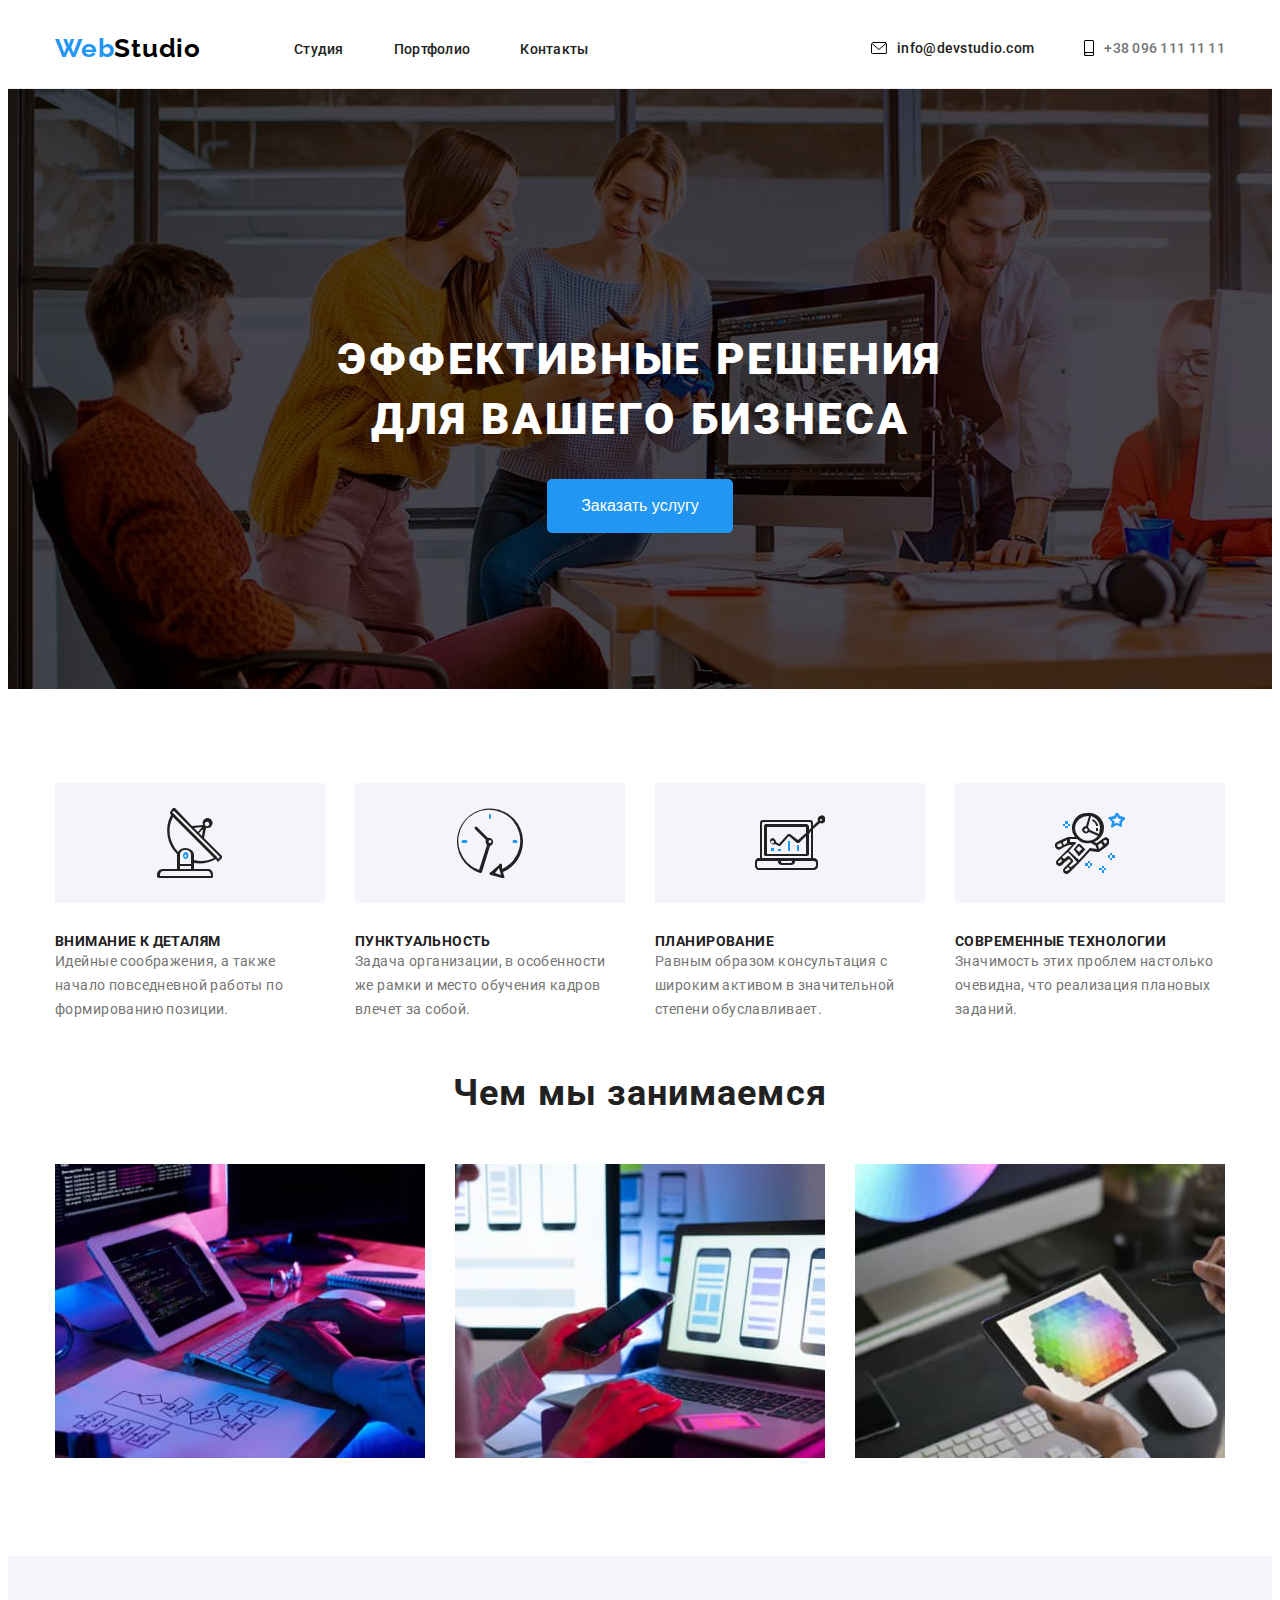
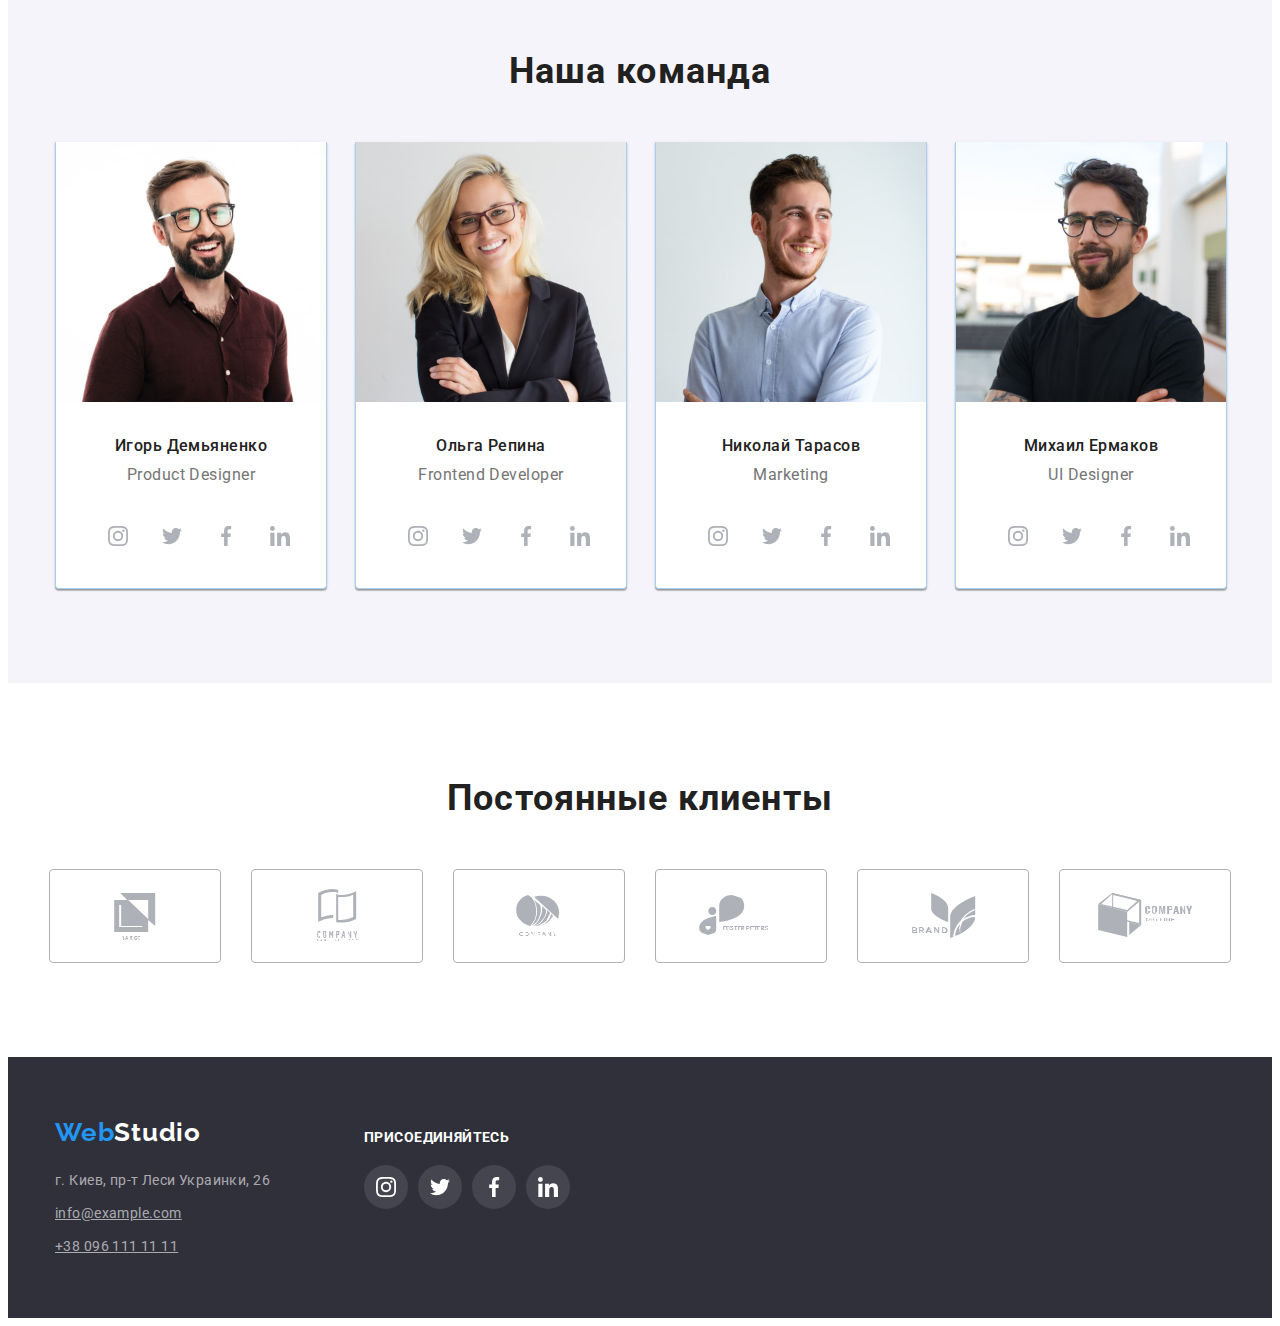
==== index.html @ cbee3076 "Верстает Д.З №4" ====
<!DOCTYPE html>
<html lang="ru">
<head>
    <meta charset="UTF-8">
    <meta http-equiv="X-UA-Compatible" content="IE=edge">
    <meta name="viewport" content="width=device-width, initial-scale=1.0">
    <title>Домашка №4 </title>
    <link href="https://fonts.googleapis.com/css2?family=Raleway:wght@700&family=Roboto:wght@400;500;700;900&display=swap" rel="stylesheet">
    <link rel="stylesheet" href="https://cdnjs.cloudflare.com/ajax/libs/modern-normalize/1.1.0/modern-normalize.min.css" integrity="sha512-wpPYUAdjBVSE4KJnH1VR1HeZfpl1ub8YT/NKx4PuQ5NmX2tKuGu6U/JRp5y+Y8XG2tV+wKQpNHVUX03MfMFn9Q==" crossorigin="anonymous" referrerpolicy="no-referrer" /> 
    <link rel="stylesheet" href="./css/styles.css">
</head>
 
     
<body>
    <!-- Шапка -->
    <div class = "body">
    <div class = "container">
                   
                <div class = "menu">
                    <a href = "" class="link-webstydio web">Web<span class = "span-stydio stydio">Studio</span></a>
                    <!-- Навигация -->
                    
                    <nav>
                    <ul class = "nav">
                        <li class = "item"><a href = "./index.html" class="link-nav one">Студия</a></li>
                        <li class = "item"><a href = "./portfolio.html" class="link-nav">Портфолио</a></li>
                        <li class = "item"><a href = "" class="link-nav">Контакты</a></li>
                    </ul>
                    </nav>
                    <ul class = "contact">
                        <li class = "item envelope">
                            <div class  = "unite">
                            <a href = "malto:info@devstudio.com" class="link-nav email">
                                <span class = "indent">info@devstudio.com</span>
                                <svg class = "icone-email link-nav" width = "16" height = "12">
                                    <use href = "./images/sprite1.svg#envelope"></use>
                                </svg>
                            </a>
                            </div>
                        </li>
                        <li class = "item smartphone">
                            <div class  = "unite">
                            <a href = "tel:+380961111111" class="link-nav tel">
                                <span class = "indent">+38 096 111 11 11</span>
                                
                                <svg class = "icone-email" width = "10" height = "16">
                                    <use href = "./images/smartphone1.svg#smartphone-1"></use>
                                </svg>
                            </a>
                            </div>
                        </li>
                    </ul>
                </div>
    </div>
    </div>        
    <section class = "page-header">
        <h1 class = "header-title">Эффективные решения для вашего бизнеса</h1>
        <button class = "service">Заказать услугу</button>
    </section>

    
    <div class = "container">
    <!-- Основной контент -->

        <section class = "sections">
            <h2 class = "title-list" hidden>Наши усовершенствования</h2>
            <ul class = "list item">
                <li class = "li-item antenna-item"> 
                    <h3 class = li-title>Внимание к деталям</h3>
                    <p class = "text">Идейные соображения, а также начало повседневной работы по формированию позиции.</p>
                </li>
                <li class = "li-item clock-item">
                    <h3 class = "li-title">Пунктуальность</h3>
                    <p class = "text">Задача организации, в особенности же рамки и место обучения кадров влечет за собой.</p>
                </li>
                <li class = "li-item diagram-item">
                    <h3 class = "li-title">Планирование</h3>
                    <p class = "text">Равным образом консультация с широким активом в значительной степени обуславливает.</p>
                </li>
                <li class = "li-item astronaut-item">
                    <h3 class = "li-title">Современные технологии</h3>
                    <p class = "text">Значимость этих проблем настолько очевидна, что реализация плановых заданий.</p>
                </li>
            </ul>
        </section>
        <!--Наши преимущества-->
        <section class = "feature">
            <h2 class = "title-list">Чем мы занимаемся</h2>
            <ul class = "list our-team">             
                <li class = "our-team"><img src = "images/photo1.jpg" width = "370" alt = "работа на ноутбуке над кодом приложения" /></li>
                <li class = "our-team"><img src = "images/photo2.jpg" width = "370" alt = "работа над мобильным приложением" /></li>
                <li class = "our-team"><img src = "images/photo3.jpg" width = "370" alt = "работа на ноутбуке с цветом" /></li>
            </ul>            
        </section>
    </div>
        <div class = "command-item">
        
        <section class = "our-command">
             
            <div class = "container"> 
            <h2 class = "title-list">Наша команда</h2>
                 
                 <ul class = "list command-item">
                    <li class = "command">
                        <img src = "images/img2.jpg" width = "270" alt = "Product Designer" />               
                        <h3 class = "username">Игорь Демьяненко</h3>                
                        <p class = "profession" lang = "en">Product Designer</p>
                        <ul class = " cart-social">
                            <li class = "social-item istagram">
                                <a class = "link-social cart" href = "">
                                    <svg class = "a-icon social-network" width = "20" height = "20">
                                        <use href = "./images/sprite.svg#instagram"></use>
                                    </svg>
                                </a>
                            </li>
                            <li class = "social-item twitter">
                                <a class = "link-social cart" href = "">
                                    <svg class = "a-icon social-network" width = "20" height = "20">
                                        <use href = "./images/sprite.svg#twitter"></use>
                                    </svg>
                                </a>
                            </li>
                            <li class = "social-item facebook">
                                <a class = "link-social cart" href = "">
                                    <svg class = "a-icon social-network" width = "20" height = "20">
                                        <use href = "./images/sprite.svg#facebook"></use>
                                    </svg>
                                </a>
                            </li>
                            <li class = "social-item linkedin">
                                <a class = "link-social cart" href = "">
                                    <svg class = "a-icon social-network" width = "20" height = "20">
                                        <use href = "./images/sprite.svg#linkedin"></use>
                                    </svg>
                                </a>
                            </li>
                        </ul>
                    </li>
                    <li class = "command">                   
                        <img src = "images/img3.jpg" width = "270" alt = "Frontend Developer" />                   
                        <h3 class = "username">Ольга Репина</h3>             
                        <p class = "profession" lang = "en">Frontend Developer</p>
                        <ul class = "cart-social">
                            <li class = "social-item istagrams">
                                <a class = "link-social cart" href = "">
                                    <svg class = "a-icon social-network" width = "20" height = "20">
                                        <use href = "./images/sprite.svg#instagram"></use>
                                    </svg>
                                </a>
                            </li>
                            <li class = "social-item  twitter">
                                <a class = "link-social cart" href = "">
                                    <svg class = "a-icon social-network" width = "20" height = "20">
                                        <use href = "./images/sprite.svg#twitter"></use>
                                    </svg>
                                </a>
                            </li>
                            <li class = "social-item facebook">
                                <a class = "link-social cart" href = "">
                                    <svg class = "a-icon social-network" width = "20" height = "20">
                                        <use href = "./images/sprite.svg#facebook"></use>
                                    </svg>
                                </a>
                            </li>
                            <li class = "social-item linkedin">
                                <a class = "link-social cart" href = "">
                                    <svg class = "a-icon social-network" width = "20" height = "20">
                                        <use href = "./images/sprite.svg#linkedin"></use>
                                    </svg>
                                </a>
                            </li>
                        </ul>
                    </li>
                    <li class = "command">                   
                        <img src = "images/imga.jpg" width = "270" alt = "Marketing" />                   
                        <h3 class = "username">Николай Тарасов</h3>             
                        <p class = "profession" lang = "en">Marketing</p>
                        <ul class = " cart-social">
                            <li class = "social-item istagram">
                                <a class = "link-social cart" href = "">
                                    <svg class = "a-icon social-network" width = "20" height = "20">
                                        <use href = "./images/sprite.svg#instagram"></use>
                                    </svg>
                                </a>
                            </li>
                            <li class = "social-item twitter">
                                <a class = "link-social cart" href = "">
                                    <svg class = "a-icon social-network" width = "20" height = "20">
                                        <use href = "./images/sprite.svg#twitter"></use>
                                    </svg>
                                </a>
                            </li>
                            <li class = "social-item facebook">
                                <a class = "link-social cart" href = "">
                                    <svg class = "a-icon social-network" width = "20" height = "20">
                                        <use href = "./images/sprite.svg#facebook"></use>
                                    </svg>
                                </a>
                            </li>
                            <li class = "social-item linkedin">
                                <a class = "link-social cart" href = "">
                                    <svg class = "a-icon social-network" width = "20" height = "20">
                                        <use href = "./images/sprite.svg#linkedin"></use>
                                    </svg>
                                </a>
                            </li>
                        </ul>
                    </li>
                    <li class = "command">                   
                        <img src = "images/img1.jpg" width = "270" alt = "UI Designer" />                   
                        <h3 class = "username">Михаил Ермаков</h3>             
                        <p class = "profession" lang = "en">UI Designer</p>
                        <ul class = " cart-social">
                            <li class = "social-item istagram">
                                <a class = "link-social cart" href = "">
                                    <svg class = "a-icon social-network" width = "20" height = "20">
                                        <use href = "./images/sprite.svg#instagram"></use>
                                    </svg>
                                </a>
                            </li>
                            <li class = "social-item twitter">
                                <a class = "link-social cart" href = "">
                                    <svg class = "a-icon social-network" width = "20" height = "20">
                                        <use href = "./images/sprite.svg#twitter"></use>
                                    </svg>
                                </a>
                            </li>
                            <li class = "social-item facebook">
                                <a class = "link-social cart" href = "">
                                    <svg class = "a-icon social-network" width = "20" height = "20">
                                        <use href = "./images/sprite.svg#facebook"></use>
                                    </svg>
                                </a>
                            </li>
                            <li class = "social-item linkedin">
                                <a class = "link-social cart" href = "">
                                    <svg class = "a-icon social-network" width = "20" height = "20">
                                        <use href = "./images/sprite.svg#linkedin"></use>
                                    </svg>
                                </a>
                            </li>
                        </ul>
                    </li>
                </ul>
            </div>
               
        </section>    
    </div>
    <div class = "zero"></div>
    <div class = "container">
        <div class = "regular-customers">
            <h2 class = "clients">Постоянные клиенты</h2>
            <ul class = "list icon-list">
                <li class = "icon-item">
                    <!--<img class = "img-block" src = "./images/client1.svg" alt = "логотип компании <span lang = 'en'>YA & CO</span>">-->
                    <a class = "client-good" href = "">
                        <svg class = "client-good-icon">
                            <use href = "./images/sprite1.svg#client1"></use>
                        </svg>
                    </a>
                </li>
                <li class = "icon-item">
                    <!--<img src = "./images/client2.svg" alt = "логотип компании <span lang = 'en'>COMPANY TEGLINE HERE</span>">-->
                    <a class = "client-good" href = "">
                        <svg class = "client-good-icon">
                            <use href = "./images/sprite1.svg#client2"></use>
                        </svg>
                    </a>
                </li>
                <li class = "icon-item">
                    <!--<img src = "./images/client3.svg" alt = "логотип компании <span lang = 'en'>COMPANY</span>">-->
                    <a class = "client-good" href = "">
                        <svg class = "client-good-icon">
                            <use href = "./images/sprite1.svg#client3"></use>
                        </svg>
                    </a>
                </li>
                <li class = "icon-item">
                    <!--<img class = "hover" src = "./images/client4.svg" alt = "логотип компании <span lang = 'en'>FOSTERS PETERS</span>">-->
                    <a class = "client-good" href = "">
                        <svg class = "client-good-icon">
                            <use href = "./images/sprite1.svg#client4"></use>
                        </svg>
                    </a>
                </li>
                <li class = "icon-item">
                    <!--<img src = "./images/client5.svg" alt = "логотип компании <span lang = 'en'>BREND</span>">-->
                    <a class = "client-good" href = "">
                        <svg class = "client-good-icon">
                            <use href = "./images/sprite1.svg#client5"></use>
                        </svg>
                    </a>
                </li>
                <li class = "icon-item">
                    <!--<img src = "./images/client6.svg" alt = "логотип компании <span lang = 'en'>COMPANY TAG LINE</span>">-->
                    <a class = "client-good" href = "">
                        <svg class = "client-good-icon">
                            <use href = "./images/sprite1.svg#client6"></use>
                        </svg>
                    </a>
                </li>
            </ul>
        </div>
    </div>
    </main>
       
     
    <footer class = "footer">
        <!--Логотип-->

        <div class = "container">
            <div class = "total">
            <div class = "contact-footer">
                <a href = "" class="link-webstydio web">Web<span class = "span-stydio-footer stydio">Studio</span></a>
                <address>
                    <p class = "address">г. Киев, пр-т Леси Украинки, 26</p>                    
                    <p class = "text-email"><a href = "mailto:info@example.com" class=" email-footer">info@example.com</a></p>
                    <p class = "text-tel"><a href = "tel:+380961111111" class="tel">+38 096 111 11 11</a></p>             
                </address>
            </div>
        <div class = "social-footer">
            <h3 class = "footer-text-title">присоединяйтесь</h3>
            <ul class = "list list-social">
                <li class = "social-item  ">
                    <a class = "link-social" href = "">
                        <svg class = "a-icon" width = "20" height = "20">
                            <use href = "./images/sprite.svg#instagram"></use>
                        </svg>
                    </a>
                </li>
                <li class = "social-item  ">
                    <a class = "link-social twitter-link" href = "">
                        <svg class = "a-icon" width = "20" height = "20">
                            <use href = "./images/sprite.svg#twitter"></use>
                        </svg>
                    </a>
                </li>
                <li class = "social-item  ">
                    <a class = "link-social" href = "">
                        <svg class = "a-icon" width = "20" height = "20">
                            <use href = "./images/sprite.svg#facebook"></use>
                        </svg>
                    </a>
                </li>
                <li class = "social-item  ">
                    <a class = "link-social" href = "">
                        <svg class = "a-icon" width = "20" height = "20">
                            <use href = "./images/sprite.svg#linkedin"></use>
                        </svg>
                    </a>
                </li> 
            </ul>
        </div>
        </div>
    </div>
    </footer>      
</body>
</html>
---- css/styles.css ----
:root {
  --primary-color: #ffffff;
  --webstydio-link: #2196F3;
  --title-text: #212121;
  --text-color: #757575;
  --contact-color: rgba(255, 255, 255, 0.6);
}

body {
  background-color: var(--primary-color);
  font-family: 'Roboto', sans-serif;
}

h1,
h2,
h3,
h4,
h5,
h6,
p {
  margin: 0;
}

.body {
  border-bottom: 1px solid #ECECEC;  
}

.page-header {
  display: flex;
  flex-direction: column;
  align-items: center;
  background-color: #2F303A;
  height: 600px;
  width: 100%;
  max-width: 1600px;
  background-image: linear-gradient(
    to right, rgba(0, 0, 0, 0.5),  
    rgba(10, 0, 0, 0.5)),
    url("../images/Img-header.jpg");
    
   
}

.header-title {
  width: 696px;
  height: 120px;
  margin-top: 240px;
   
}

.top {
  width: 100%;
  height: 80px;
  
}
.container {   
  width: 1170px;
  margin: 0 auto; 
    
         
}

 .menu {
   display: flex;
   align-items: center;

   height: 80px; 
      
 }

.link-webstydio {
  display: block;
  color: var(--webstydio-link);
  text-decoration: none;
  margin-right: 93px;  
}

.nav {
  display: flex;
  padding: 0;
  margin: 0;
}

.nav > .item + .item {
  margin-left: 50px;
}

.contact {
  display: flex;
  align-items: center;
  padding: 0;
  margin: 0;
  margin-left: auto;
} 

.contact > .item + .item {
  margin-left: 50px;
}
.web,
.stydio {
  font-family: Raleway;
  font-style: normal;
  font-weight: 700;
  font-size: 26px;
  line-height: calc(31 / 26);
  letter-spacing: 0.03em;
}

.link-webstydio:hover {
  text-decoration:none;
}

.span-stydio {
  color: #000000;
}

.nav,
.contact {
  list-style: none;
  text-decoration: none; 
  font-style: normal;  
} 

.link-nav {
  text-decoration: none;    
  font-style: normal;
  font-weight: 500;
  font-size: 14px;
  line-height: calc(16 / 14);
  letter-spacing: 0.02em;
  color: var(--title-text);
}

 

 

.link-nav.tel {
  display: flex;  
  align-items: center;
  flex-direction: row-reverse;
  width: 100%;
  height: 100%;  
  color: var(--text-color);   
  font-style: normal;
  font-weight: 500;
  font-size: 14px;
  line-height: calc(16 / 14);
  letter-spacing: 0.02em;
}

.link-nav:hover {
  text-decoration:none;
  color: var(--webstydio-link);
}

  .link-nav.one {
     
  font-style: normal;
  font-weight: 500;
  font-size: 14px;
  line-height: calc(16 / 14);
  letter-spacing: 0.02em;
}
 

.link-nav.one:hover,
.link-nav.one:focus {
  color: var(--webstydio-link);
  border: none;
} 

 .icon-email {
   width: 16px;
   height: 12px;
   padding-right: 10px;   
   }
    .icon-email:focus,
   .icone-email:hover {
     fill:#2196F3;
     color:#2196F3;
   }

    .unite {
      display: flex;
    }

    .unite:hover {
      fill:#2196F3;
     color:#2196F3;
    }

.link-nav.email { 
  display: flex;
  align-items: center;
  flex-direction: row-reverse;
  width: 100%;
  height: 100%;  
  font-style: normal;
  font-weight: 500;
  font-size: 14px;
  line-height: calc(16 / 14);
  letter-spacing: 0.02em;  
}

 .indent {
   padding-left: 10px;
 }

.header-title {   
  font-style: normal;
  font-weight: 900;
  font-size: 44px;
  line-height: calc(60 / 44);
  /* or 136% */

  text-align: center;
  letter-spacing: 0.06em;
  text-transform: uppercase;
  color: var(--primary-color);
  margin-bottom: 30px;
}

.service { 
  display: block; 
  background-color: var(--webstydio-link); 
  color: var(--primary-color);
  font-style: normal;
  font-weight: 500;
  font-size: 16px;
  line-height: calc(30 / 16);
  border: 2px solid #2196F3;
  border-radius: 5px;
  padding: 10px 32px;
}
 

.service:hover {
  background-color:  #188ce8;
  
  cursor: pointer;
}

.main {
  display: flex;
  flex-direction: column;
}

.sections {
  display: flex;
  padding-top: 94px;
}

.list.item {
  display: flex;
  padding-left: 0;
  margin: 0;
  padding-bottom: 94px;
  
}

.li-item {
  width: 270px;
  height: 101px;
}

.list.item >.li-item + .li-item {
  margin-left: 30px;
}


.list.our-team {
  display: flex;
  padding-left: 0;
  margin: 0;
}

.list.our-team > .our-team + .our-team {
  margin-left: 30px;
}
.feature {
  padding-top: 94px;
  padding-bottom: 94px;
  
}

 .title-list {
    
   margin-bottom: 50px;
  
 }

 .our-command {  
   
  padding-top: 94px;
  /*max-height: 708px;*/
  padding-bottom: 94px;  
   
 }

 .command-item {
  width: 100%;
  max-width: 1600px;
  background-color: #F5F4FA;
  /*padding-bottom: 94px;   */
  
 }


.li-title {   
  font-style: normal;
  font-weight: 700;
  font-size: 14px;
  line-height: calc(16 / 14);
  letter-spacing: 0.03em;
  text-transform: uppercase;
  color: var(--title-text);
}

.li-item::before {
  display: block;
  content: "";
   
  height: 120px;
  background-size: auto;
  background-repeat: no-repeat;
  background-position: center;
  background-color: #F5F4FA;
  margin-bottom: 30px;
}

.li-item.antenna-item::before {
  background-image: url(../images/antenna.svg);
}

.clock-item::before {
  background-image: url("../images/clock.svg");
}

.diagram-item::before {
  background-image: url("../images/diagram.svg");
}

.astronaut-item::before {
  background-image: url("../images/astronaut.svg");
}


.text {   
  font-style: normal;
  font-weight: normal;
  font-size: 14px;
  line-height: calc(24 / 14);
  /* or 171% */
  letter-spacing: 0.03em;
  color: var(--text-color);
}

.title-list {   
  font-style: normal;
  font-weight: 700;
  font-size: 36px;
  line-height: calc(42 / 36);
  text-align: center;
  letter-spacing: 0.03em;
  color: var(--title-text);
  margin-bottom: 50px;
}

.username {   
  font-style: normal;
  font-weight: 500;
  font-size: 16px;
  line-height: calc(19 / 16);
  /* identical to box height */   
  letter-spacing: 0.03em;
  color: var(--title-text);
  padding-top: 30px;
  text-align: center;
}

.profession {   
  font-style: normal;
  font-weight: normal;
  font-size: 16px;
  line-height: calc(19 / 16);
  /* identical to box height */   
  letter-spacing: 0.03em;
  color: var(--text-color);
  text-align: center;
  padding-top: 10px;
  padding-bottom: 30px;
}

.list {
  list-style: none;
  
}

.list.command-item {
  display: flex;
  padding-left: 0;
  margin: 0;
  
}


.list.command-item > .command + .command {
  margin-left: 28px;
}

.command {
  border-left: 0.1px solid rgb(166, 208, 237);
  border-right: 0.1px solid rgb(166, 208, 237);
  border-bottom: 0.1px solid rgb(166, 208, 237);
  box-shadow: 0px 1px 3px rgba(0, 0, 0, 0.12), 
  0px 1px 1px rgba(0, 0, 0, 0.14), 
  0px 2px 1px rgba(0, 0, 0, 0.2);
   
  border-radius: 0px 0px 4px 4px;
  background-color: var(--primary-color);
}

.cart-social {
  display: flex;
  list-style: none;
  margin-bottom: 30px;
}

.zero {
  height: 94px;
}

 /*regular-customers */

 .regular-customers {
   width: 1170px;
   /*max-height: 184px;*/
   /*padding-top: 94px;*/
   margin-bottom: 94px; 
      
 }

 .clients {
  font-style: normal;
  font-weight: bold;
  font-size: 36px;
  line-height: calc(42 / 36);
  text-align: center;
  letter-spacing: 0.03em;
  color: #212121;
  margin-bottom: 50px;
  
 }

  

 .hover {
   display: block;
 }

 .hover:hover {
   fill: #2196F3
 }

 .list.icon-list {
   display: flex;
   justify-content: center;   
   margin-left: -30px;
   padding-left: 0;
   margin: 0;
 }

 .icon-item {   
  width: calc((100% - 30px) / 6);     
 }
  

 .client-good {
   display: flex;
   width: 100%;
   height: 100%;  
   
 }
 

 .client-good-icon {
   width: 170px;
   height: 92px;
   fill:#AFB1B8; 
   border: 1px solid #AFB1B8;
   border-radius: 4px;  
 }

 .client-good-icon:hover {
   fill: #2196F3;
   border: 1px solid #2196F3;
 }

  

  
 .icon-item:not(:first-child) {
   margin-left: 30px;
 }
.contact.footer {  
   
  font-style: normal;
  font-weight: normal;
  font-size: 14px;
  line-height: calc(24 / 14);
  /* or 171% */
  letter-spacing: 0.03em;
  color: var(--contact-color);  
}

.contact.footer:hover {
  color: var(--contact-color);
  text-decoration: underline;  
}

.address {
  color: var(--contact-color);    
  font-style: normal;
  font-weight: normal;
  font-size: 14px;
  line-height: calc(24 / 14);
  /* or 171% */
letter-spacing: 0.03em;
padding-top: 20px;
}

.footer {
  background: #2F303A;
  max-width: 100%; 
}

.email-footer {
  font-style: normal;
  font-weight: normal;
  font-size: 14px;
  line-height: 24px;
  /* or 171% */
  letter-spacing: 0.03em;
  color: rgba(255, 255, 255, 0.6);
}

.tel {   
  font-style: normal;
  font-weight: normal;
  font-size: 14px;
  line-height: 24px;
  /* or 171% */
  letter-spacing: 0.03em;
  color: rgba(255, 255, 255, 0.6);
}

 .contact-footer {   
   padding-top: 60px;
   padding-bottom: 60px;
   
    
 }

.span-stydio-footer {
  color:var(--primary-color);
}

.footer-text-title {
  font-style: normal;
font-weight: bold;
font-size: 14px;
line-height: calc(16 / 14);
letter-spacing: 0.03em;
text-transform: uppercase;
color: #FFFFFF;
}

.total {
  display: flex;
}

.social-footer {
  
  height: 80px;
  width: 206px;
  margin-left: 70px;
  margin-top: 72px;
   
}

.list.list-social {
  display: flex;
  /*justify-content: space-between;*/
  padding: 0;
  margin: 0;
  margin-top: 20px;
}

 .link-social {
  display: flex;  
  background-position: center;
  align-items: center;
  justify-content: center;
  border-radius: 50%;
   width: 44px;
  height: 44px;
  background-color: rgba(255, 255, 255, 0.1);
   
 } 

 .link-social:hover {
   background-color:#2196F3;
 }

 .link-social.cart:hover {
   background-color: #2196F3;
 } 
.a-icon {
   width: 20px;
   height: 20px;    
  fill: white;   
}

.social-network {
  fill:#AFB1B8
}

.a-icon.social-network:hover {
  fill: white;
}
 

.social-item:not(:first-child) {
  margin-left: 10px;
} 

      /*Портфолио*/
 

.item-filter.padding-btn {
  /*background-color: var(--webstydio-link);*/
  color: #212121;
  border: none;
  
}

.padding-btn {
  padding: 6px 22px;
  border: none;
  background: #F5F4FA;
  border-radius: 4px;
}

.padding-btn:hover,
.padding-btn:focus {
  background: #2196F3;
/* shadow-middle */

box-shadow: 0px 3px 1px rgba(0, 0, 0, 0.1), 
0px 1px 2px rgba(0, 0, 0, 0.08), 
0px 2px 2px rgba(0, 0, 0, 0.12);
color: #ffffff;
}

.filter {   
  font-style: normal;
  font-weight: 500;
  font-size: 16px;
  line-height: calc(26 / 16);
  /* identical to box height, or 162% */   
  letter-spacing: 0.03em;
  color: var(--title-text);
  
}

.title-section {
     
  font-style: normal;
  font-weight: bold;
  font-size: 18px;
  line-height: calc(36 / 18);
  /* identical to box height, or 200% */
  letter-spacing: 0.06em;
  color: var(--title-text);
  padding: 20px 24px 0;
   
}

.text-item {
      
  font-style: normal;
  font-weight: normal;
  font-size: 16px;
  line-height: calc(30 / 16);
  /* identical to box height, or 187% */
  letter-spacing: 0.03em;
  color: var(--text-color);
  padding-bottom: 20px;
  padding-top: 4px;
 padding-left: 24px;
 padding-right: 24px;
  
}

.text-email,
.text-tel {
  padding-top: 9px;
}




/* Portfolio*/
.filter-card-portfolio {
  background-color:  #ffffff;
}
.btn {
  padding-top: 94px;
}

.button-filter {
  display: flex;
  padding-top: 34px;
  padding-bottom: 94px;
}

.list.btn-filter {
  display: flex;
  justify-content: center;
  padding-left: 0;
  margin: 0;
}

.list.btn-filter > .filter + .filter {
  margin-left: 8px;
}

.list.card {
  display: flex;
  flex-wrap: wrap;
  padding-left: 0;
  margin: 0;
}

.item-card {
  width: calc((100% - 60px) / 3);
  margin-right: 30px;
  margin-bottom: 30px;
  background-color: #ffffff;  
}

.item-card:hover {
  box-shadow: 0px 1px 1px rgba(0, 0, 0, 0.12), 
  0px 4px 4px rgba(0, 0, 0, 0.06), 
  1px 4px 6px rgba(0, 0, 0, 0.16);
}

.shadow-cart {  
border: 1px solid #EEEEEE; 
box-shadow: 0px 1px 1px rgba(0, 0, 0, 0.12), 
0px 4px 4px rgba(0, 0, 0, 0.06), 
1px 4px 6px rgba(0, 0, 0, 0.16);
}

.item-card:nth-child(3n) {
  margin-right: 0;
}

.item-card:nth-last-child(-n + 3){
  margin-bottom: 0;
} 

.item-card {
  border: 0.1px solid #EEEEEE;
}

.email-footer {
  color: rgba(255, 255, 255, 0.6);
}
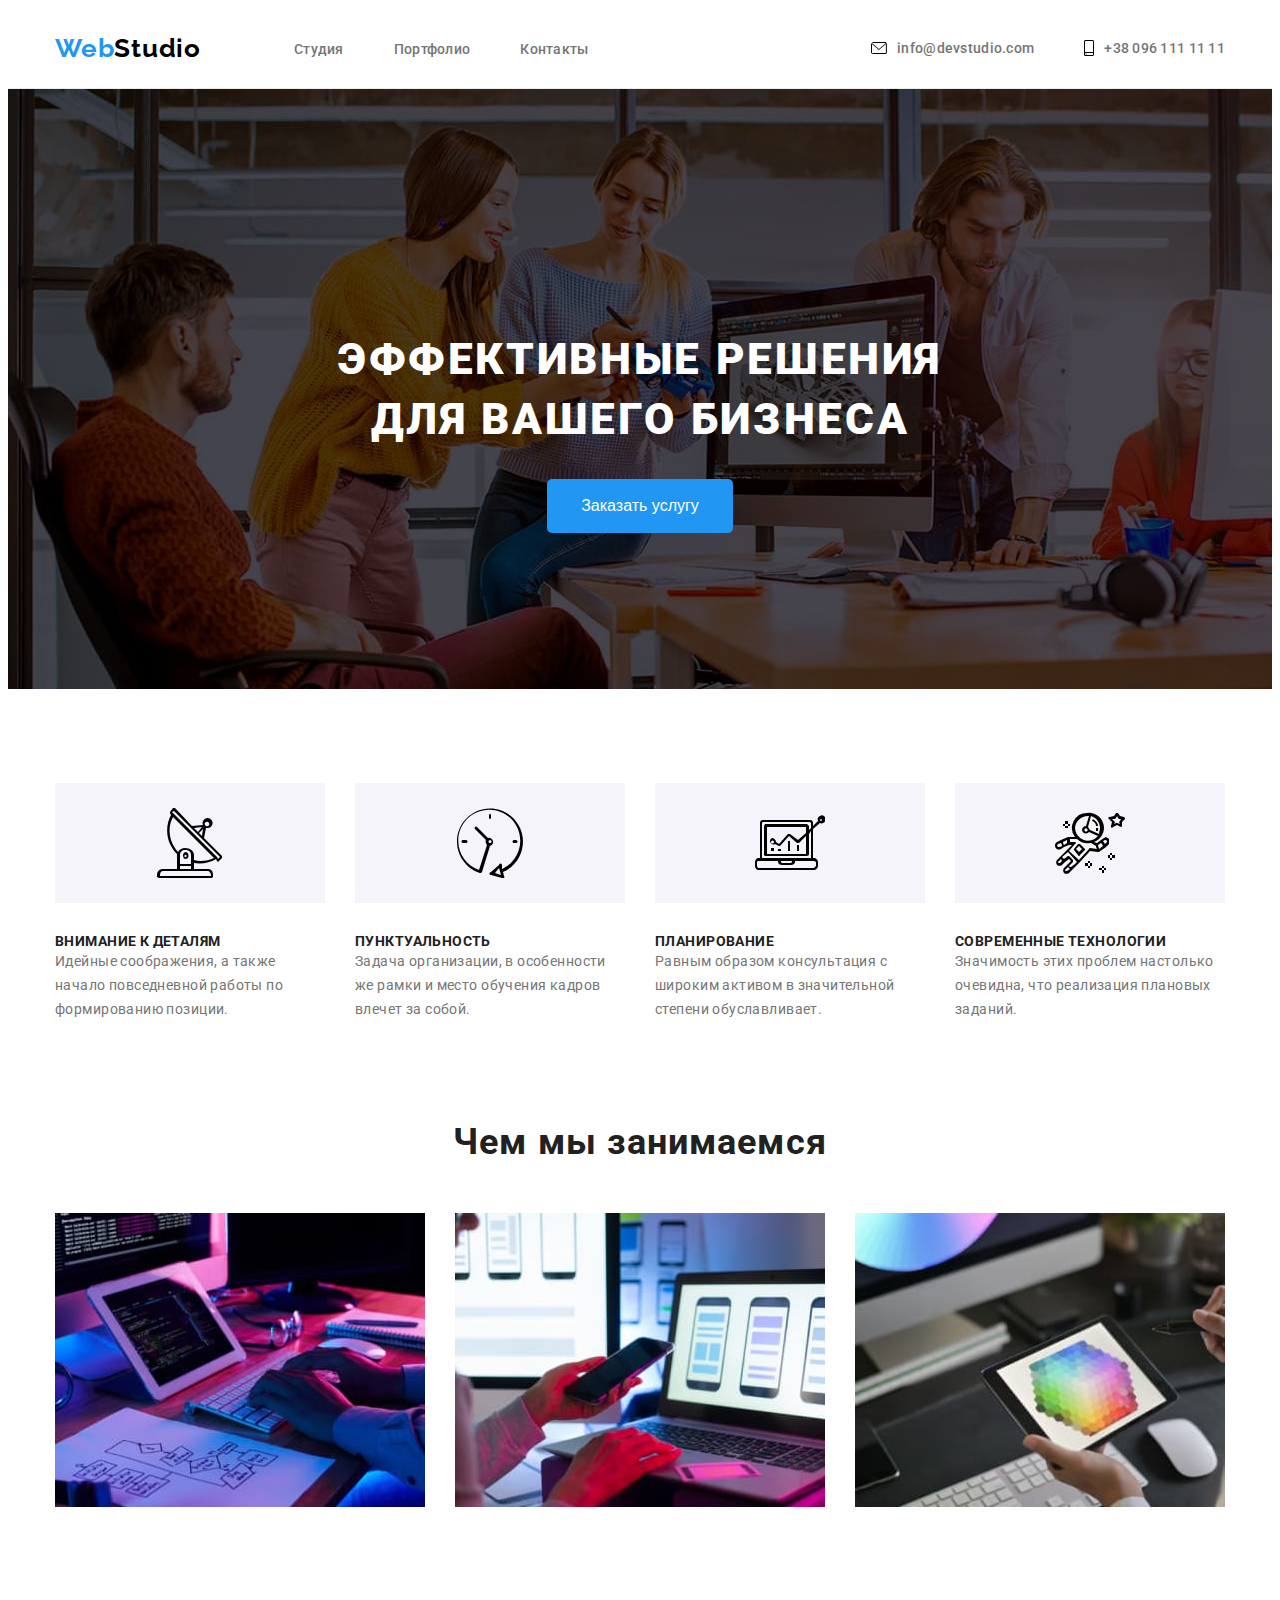
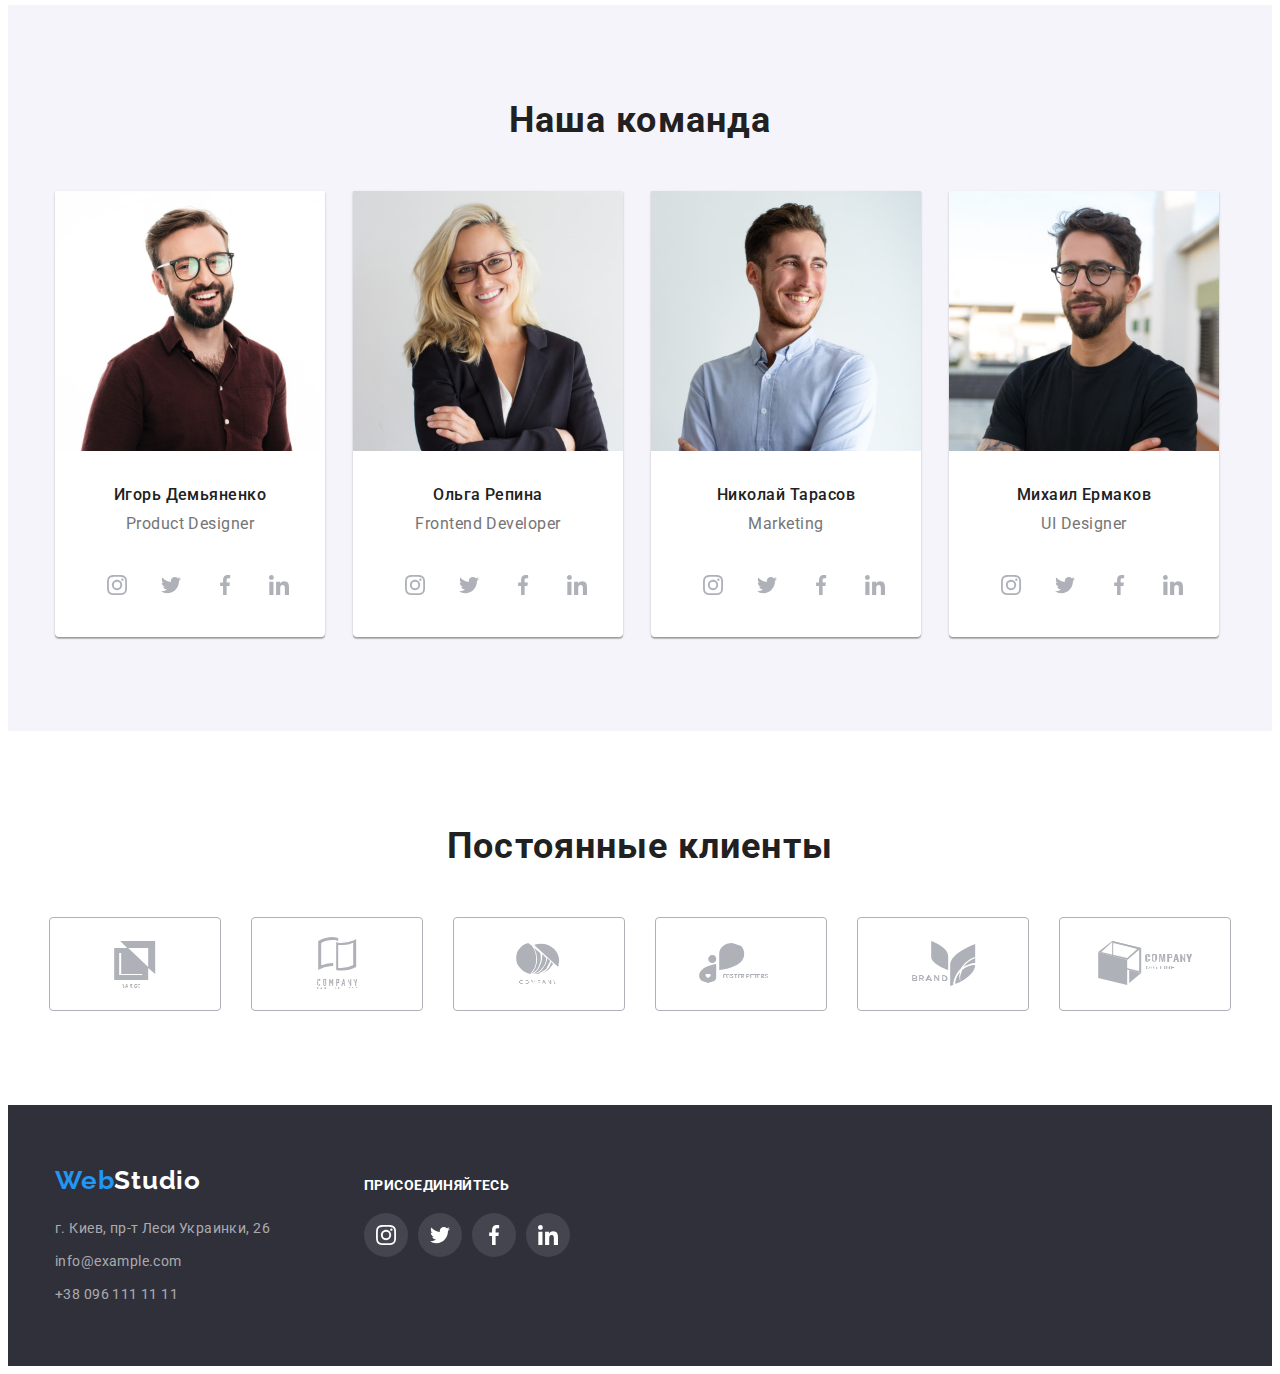
==== commit c81d62d1: "improvement block edit" ====
--- a/index.html
+++ b/index.html
@@ -40,7 +40,7 @@
                         </li>
                         <li class = "item smartphone">
                             <div class  = "unite">
-                            <a href = "tel:+380961111111" class="link-nav tel">
+                            <a href = "tel:+380961111111" class="link-nav tels">
                                 <span class = "indent">+38 096 111 11 11</span>
                                 
                                 <svg class = "icone-email" width = "10" height = "16">
@@ -65,19 +65,39 @@
         <section class = "sections">
             <h2 class = "title-list" hidden>Наши усовершенствования</h2>
             <ul class = "list item">
-                <li class = "li-item antenna-item"> 
+                <li class = "li-item antenna-item">
+                    <div class = "fone">
+                    <svg class = "fon-svg" width = "70" height = "70">
+                        <use href = "./images/sprite1.svg#antenna"></use>
+                    </svg>
+                    </div> 
                     <h3 class = li-title>Внимание к деталям</h3>
                     <p class = "text">Идейные соображения, а также начало повседневной работы по формированию позиции.</p>
                 </li>
                 <li class = "li-item clock-item">
+                    <div class = "fone">
+                        <svg class = "fon-svg" width = "70" height = "70">
+                            <use href = "./images/sprite1.svg#clock"></use>
+                        </svg>
+                        </div>
                     <h3 class = "li-title">Пунктуальность</h3>
                     <p class = "text">Задача организации, в особенности же рамки и место обучения кадров влечет за собой.</p>
                 </li>
                 <li class = "li-item diagram-item">
+                    <div class = "fone">
+                        <svg class = "fon-svg" width = "70" height = "70">
+                            <use href = "./images/sprite1.svg#diagram"></use>
+                        </svg>
+                        </div>
                     <h3 class = "li-title">Планирование</h3>
                     <p class = "text">Равным образом консультация с широким активом в значительной степени обуславливает.</p>
                 </li>
                 <li class = "li-item astronaut-item">
+                    <div class = "fone">
+                        <svg class = "fon-svg" width = "70" height = "70">
+                            <use href = "./images/sprite1.svg#astronaut"></use>
+                        </svg>
+                        </div>
                     <h3 class = "li-title">Современные технологии</h3>
                     <p class = "text">Значимость этих проблем настолько очевидна, что реализация плановых заданий.</p>
                 </li>
--- a/css/styles.css
+++ b/css/styles.css
@@ -129,14 +129,14 @@
   font-size: 14px;
   line-height: calc(16 / 14);
   letter-spacing: 0.02em;
-  color: var(--title-text);
+  color: var(--text-color);
 }
 
  
 
  
 
-.link-nav.tel {
+.link-nav.tels {
   display: flex;  
   align-items: center;
   flex-direction: row-reverse;
@@ -318,7 +318,7 @@
   color: var(--title-text);
 }
 
-.li-item::before {
+/*.li-item::before {
   display: block;
   content: "";
    
@@ -328,13 +328,47 @@
   background-position: center;
   background-color: #F5F4FA;
   margin-bottom: 30px;
-}
-
-.li-item.antenna-item::before {
+}*/
+
+/*.li-item.antenna-item::before {
   background-image: url(../images/antenna.svg);
-}
-
-.clock-item::before {
+}*/
+
+.li-item {
+  display: flex;
+  flex-direction: column;   
+  height: 120px;
+  background-size: auto;
+  background-repeat: no-repeat;
+  background-position: center;
+  background-color: #F5F4FA;
+  margin-bottom: 30px;
+}
+
+
+ .fon-svg {
+   display: flex;
+   background-position: center;
+   background-size: contain; 
+   align-items: center;
+   width: 70px;
+   height: 70px;    
+   margin-top: 25px;
+    
+ }
+
+ .fone {
+    display: flex;
+    background-position: center;
+    align-items: center;
+    justify-content: center;     
+    width: 100%;
+    height: 100%;
+    margin-bottom: 55px;
+    
+ }
+
+/*.clock-item::before {
   background-image: url("../images/clock.svg");
 }
 
@@ -344,7 +378,7 @@
 
 .astronaut-item::before {
   background-image: url("../images/astronaut.svg");
-}
+}*/
 
 
 .text {   
@@ -411,9 +445,9 @@
 }
 
 .command {
-  border-left: 0.1px solid rgb(166, 208, 237);
+  /*border-left: 0.1px solid rgb(166, 208, 237);
   border-right: 0.1px solid rgb(166, 208, 237);
-  border-bottom: 0.1px solid rgb(166, 208, 237);
+  border-bottom: 0.1px solid rgb(166, 208, 237);*/
   box-shadow: 0px 1px 3px rgba(0, 0, 0, 0.12), 
   0px 1px 1px rgba(0, 0, 0, 0.14), 
   0px 2px 1px rgba(0, 0, 0, 0.2);
@@ -544,7 +578,10 @@
   /* or 171% */
   letter-spacing: 0.03em;
   color: rgba(255, 255, 255, 0.6);
-}
+  text-decoration: none;
+}
+
+
 
 .tel {   
   font-style: normal;
@@ -554,7 +591,14 @@
   /* or 171% */
   letter-spacing: 0.03em;
   color: rgba(255, 255, 255, 0.6);
-}
+  text-decoration: none;
+}
+
+/*.tel:hover,
+.email-footer:hover {
+  
+  border-bottom: 1px solid var(--webstydio-link);
+}*/
 
  .contact-footer {   
    padding-top: 60px;
@@ -614,8 +658,9 @@
    background-color:#2196F3;
  }
 
- .link-social.cart:hover {
+ .link-social.cart:hover .a-icon {
    background-color: #2196F3;
+   fill: white;
  } 
 .a-icon {
    width: 20px;
@@ -685,6 +730,7 @@
   letter-spacing: 0.06em;
   color: var(--title-text);
   padding: 20px 24px 0;
+  text-decoration: none;
    
 }
 
@@ -701,7 +747,11 @@
   padding-top: 4px;
  padding-left: 24px;
  padding-right: 24px;
-  
+  text-decoration: none;
+}
+
+.non-border {
+  text-decoration: none;
 }
 
 .text-email,
@@ -779,4 +829,9 @@
 .email-footer {
   color: rgba(255, 255, 255, 0.6);
 }
+
+.tel:hover,
+.email-footer:hover {
+  color:#2196F3;
+}
  